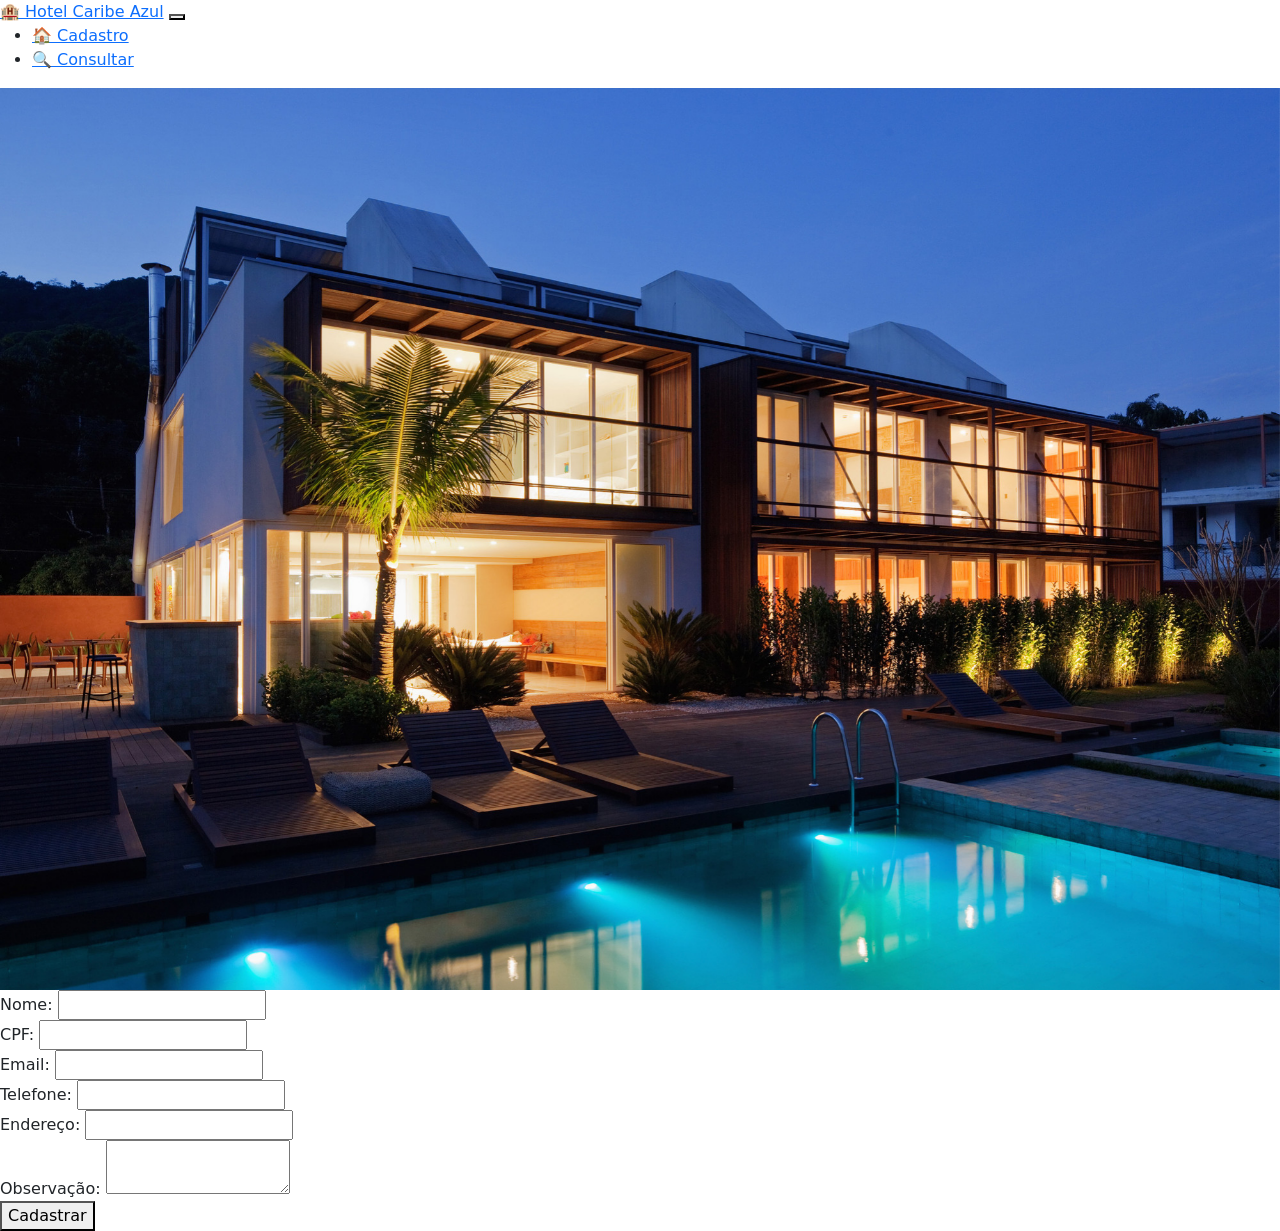
==== frontend/index.html @ 8755bccd "Add files via upload" ====
<!DOCTYPE html>
<html lang="pt-br">

<head>
    <meta charset="UTF-8">
    <meta name="viewport" content="width=device-width, initial-scale=1.0">

    <title>Cadastro de Clientes</title>

    <link href="https://cdn.jsdelivr.net/npm/bootstrap@5.3.0/dist/css/bootstrap.min.css" rel="stylesheet">
    <script src="https://cdn.jsdelivr.net/npm/bootstrap@5.3.3/dist/js/bootstrap.bundle.min.js" defer></script>
    <link rel="stylesheet" href="../static/css/style.css">

</head>

<body>

    <nav>
        <div>

            <a href="/">🏨 Hotel Caribe Azul</a>

            <button type="button">
                <span></span>
            </button>

            <div id="navbarNav">
                <ul>
                    <li>
                        <a href="/">🏠 Cadastro</a>
                    </li>
                    <li>
                        <a href="/consulta">🔍 Consultar</a>
                    </li>
                </ul>
            </div>
        </div>
    </nav>

    <header>
        <div id="carouselExampleIndicators" class="carousel slide" data-bs-ride="carousel">

            <div class="carousel-inner">

                <div class="carousel-item active">
                    <img src="assets/images/banner1.png" alt="Banner 1" class="d-block w-100">
                </div>

                <div class="carousel-item">
                    <img src="assets/images/banner2.png" alt="Banner 2" class="d-block w-100">
                </div>

                <div class="carousel-item">
                    <img src="assets/images/banner3.png" alt="Banner 3" class="d-block w-100">
                </div>

            </div>

        </div>
    </header>

    <form id="formCadastro">
        <div>
            <div>
                <label for="nome"> Nome:</label>
                <input type="text" name="nome" required>
            </div>
        </div>
        <div>
            <div>
                <label for="cpf"> CPF:</label>
                <input type="text" name="cpf" required>
            </div>
        </div>

        <div>
            <div>
                <label for="email"> Email:</label>
                <input type="email" name="email" required>
            </div>
        </div>
        <div>
            <div>
                <label for="telefone"> Telefone:</label>
                <input type="text" name="telefone" required>
            </div>
        </div>

        <div>
            <div>
                <label for="endereco"> Endereço:</label>
                <input type="text" name="endereco" required>
            </div>
        </div>

        <div>
            <div>
                <label for="observacao"> Observação:</label>
                <textarea type="text" name="observacao" required> </textarea>
            </div>
        </div>
        <button type="submit">Cadastrar</button>
    </form>

    <div id="mensagem"></div>

    <script src="assets/js/main.js"></script>
</body>

</html>
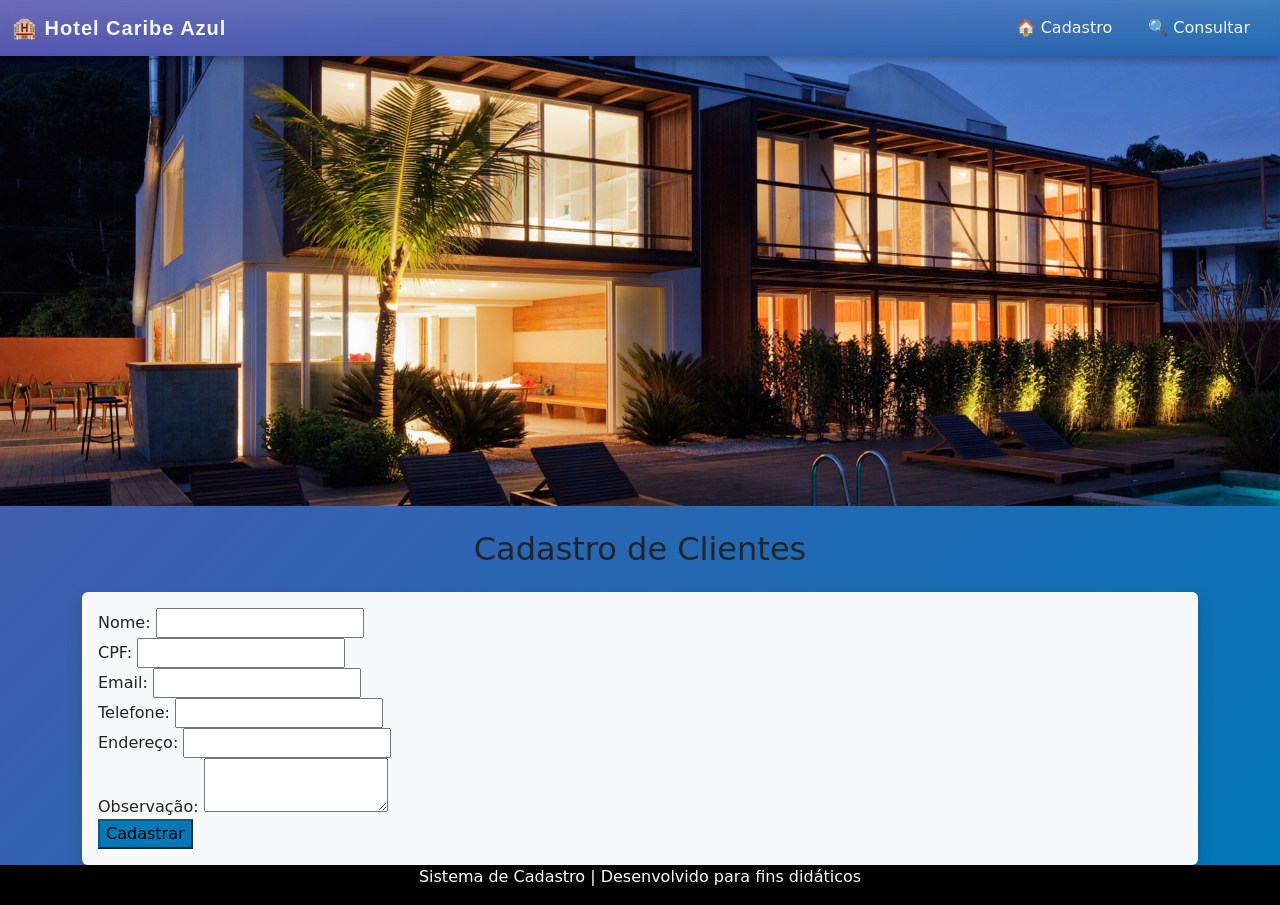
==== commit 0911b790: "Add files via upload" ====
--- a/frontend/index.html
+++ b/frontend/index.html
@@ -7,30 +7,31 @@
 
     <title>Cadastro de Clientes</title>
 
+    <link rel="stylesheet" href="/static/css/style.css">
     <link href="https://cdn.jsdelivr.net/npm/bootstrap@5.3.0/dist/css/bootstrap.min.css" rel="stylesheet">
     <script src="https://cdn.jsdelivr.net/npm/bootstrap@5.3.3/dist/js/bootstrap.bundle.min.js" defer></script>
-    <link rel="stylesheet" href="../static/css/style.css">
+    <script src="assets/js/main.js" defer></script>
 
 </head>
 
 <body>
 
-    <nav>
-        <div>
+    <nav class="navbar navbar-expand-lg navbar-dark bg-gradient">
+        <div class="container-fluid">
 
-            <a href="/">🏨 Hotel Caribe Azul</a>
+            <a href="/" class="navbar-brand fw-bold text-white">🏨 Hotel Caribe Azul</a>
 
-            <button type="button">
-                <span></span>
+            <button class="navbar-toggler" type="button" data-bs-toggle="collapse" data-bs-target="#navbarNav">
+                <span class="navbar-toggler-icon"></span>
             </button>
 
-            <div id="navbarNav">
-                <ul>
-                    <li>
-                        <a href="/">🏠 Cadastro</a>
+            <div class="collapse navbar-collapse justify-content-end" id="navbarNav">
+                <ul class="navbar-nav">
+                    <li class="nav-item">
+                        <a href="/" class="nav-link active text-white">🏠 Cadastro</a>
                     </li>
                     <li>
-                        <a href="/consulta">🔍 Consultar</a>
+                        <a href="/consulta" class="nav-link text-white">🔍 Consultar</a>
                     </li>
                 </ul>
             </div>
@@ -59,52 +60,58 @@
         </div>
     </header>
 
-    <form id="formCadastro">
-        <div>
+    <main class="container mt-4">
+
+        <h2 class="text-center mb-4">Cadastro de Clientes</h2>
+
+        <form id="formCadastro" class="p-3 rounded bg-light shadow">
             <div>
-                <label for="nome"> Nome:</label>
-                <input type="text" name="nome" required>
+                <div>
+                    <label for="nome"> Nome:</label>
+                    <input type="text" name="nome" required>
+                </div>
             </div>
-        </div>
-        <div>
             <div>
-                <label for="cpf"> CPF:</label>
-                <input type="text" name="cpf" required>
+                <div>
+                    <label for="cpf"> CPF:</label>
+                    <input type="text" name="cpf" required>
+                </div>
             </div>
-        </div>
 
-        <div>
             <div>
-                <label for="email"> Email:</label>
-                <input type="email" name="email" required>
+                <div>
+                    <label for="email"> Email:</label>
+                    <input type="email" name="email" required>
+                </div>
             </div>
-        </div>
-        <div>
             <div>
-                <label for="telefone"> Telefone:</label>
-                <input type="text" name="telefone" required>
+                <div>
+                    <label for="telefone"> Telefone:</label>
+                    <input type="text" name="telefone" required>
+                </div>
             </div>
-        </div>
 
-        <div>
             <div>
-                <label for="endereco"> Endereço:</label>
-                <input type="text" name="endereco" required>
+                <div>
+                    <label for="endereco"> Endereço:</label>
+                    <input type="text" name="endereco" required>
+                </div>
             </div>
-        </div>
 
-        <div>
             <div>
-                <label for="observacao"> Observação:</label>
-                <textarea type="text" name="observacao" required> </textarea>
+                <div>
+                    <label for="observacao"> Observação:</label>
+                    <textarea type="text" name="observacao" required> </textarea>
+                </div>
             </div>
-        </div>
-        <button type="submit">Cadastrar</button>
-    </form>
+            <button type="submit" class="btn-primary">Cadastrar</button>
+        </form>
+    </main>
 
     <div id="mensagem"></div>
-
-    <script src="assets/js/main.js"></script>
+    <footer>
+        <p>Sistema de Cadastro | Desenvolvido para fins didáticos</p>
+    </footer>
 </body>
 
 </html>
--- a/static/css/style.css
+++ b/static/css/style.css
@@ -0,0 +1,76 @@
+body {
+    background: linear-gradient(135deg, #5654ad, #0077b6);
+    color: #000;
+    font-family: 'Segoe UI', Tahoma, Geneva, Verdana, sans-serif;
+    height: 100vh;
+}
+
+.carousel img {
+    height: 450px;
+    object-fit: cover;
+}
+
+form {
+    background-color: #ffffffcc;
+    border-radius: 15px;
+}
+
+footer  {
+    display: flex;
+    flex-direction: row;
+    align-items: center;
+    justify-content: center;
+    background-color: #000;
+    color: #fff;
+}
+
+.btn-primary {
+    background-color: #0077b6;
+    border-color: #005f8a;
+}
+
+.btn-primary:hover {
+    background-color: #00c2c7;
+    border-color: #0077b6;
+}
+
+.bg-gradient {
+    background: linear-gradient(90deg, #006d77, #00b4d8);
+    box-shadow: 0px 4px 8px rgba(0, 0, 0, 0.3);
+}
+
+.navbar-brand {
+    font-family: 'Poppins', sans-serif;
+    font-size: 1.5rem;
+    letter-spacing: 1px;
+    text-shadow: 1px 1px 2xp rgba(0, 0, 0, 0.4);
+}
+
+.nav-link {
+    font-size: 1.1rem;
+    margin: 0 10px;
+    transition: 0.3s;
+}
+
+.nav-link:hover {
+    color: #fffae6 !important;
+    text-shadow: 0px 0px 6px rgba(255, 255, 255, 0.7);
+}
+
+.navbar {
+    position: sticky;
+    top: 0;
+    z-index: 1000;
+    opacity: 0.95;
+    backdrop-filter: blur(6px);
+}
+
+#snowCanvas {
+    position: fixed;
+    top: 0;
+    left: 0;
+    pointer-events: none;
+    z-index: 9999;
+}
+
+
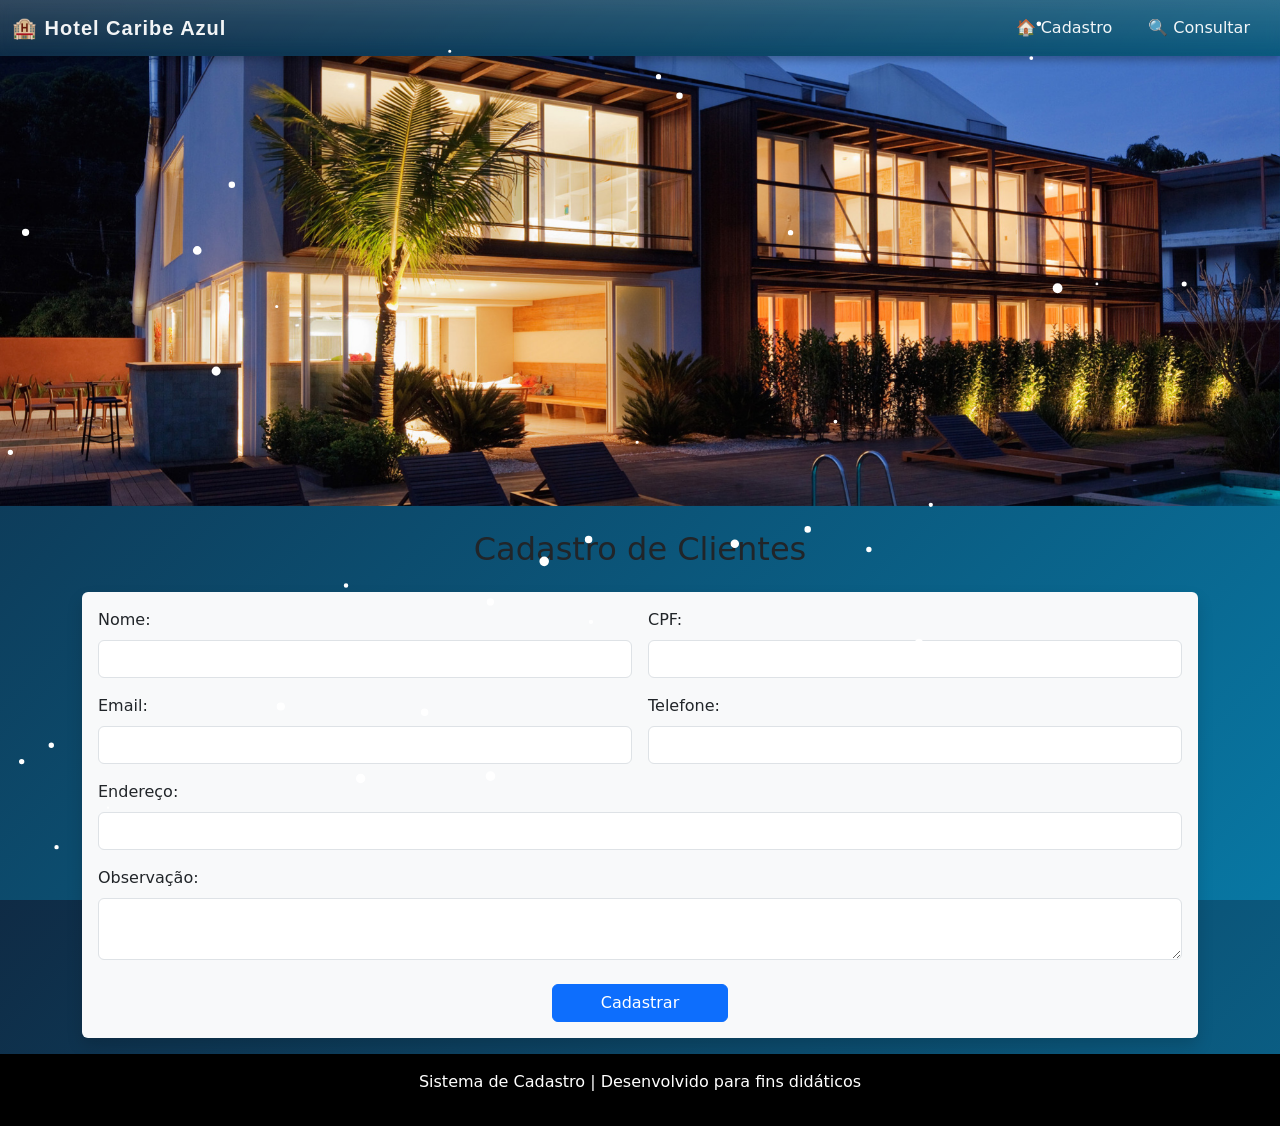
==== commit eb7e4510: "Add files via upload" ====
--- a/frontend/index.html
+++ b/frontend/index.html
@@ -65,50 +65,46 @@
         <h2 class="text-center mb-4">Cadastro de Clientes</h2>
 
         <form id="formCadastro" class="p-3 rounded bg-light shadow">
-            <div>
-                <div>
-                    <label for="nome"> Nome:</label>
-                    <input type="text" name="nome" required>
+            <div class="row g-3">
+                <div class="col-md-6">
+                    <label for="nome" class="form-label"> Nome:</label>
+                    <input type="text" name="nome" class="form-control" required>
                 </div>
+
+                <div class="col-md-6">
+                    <label for="cpf" class="form-label"> CPF:</label>
+                    <input type="text" name="cpf" class="form-control" required>
+                </div>
+
+                <div class="col-md-6">
+                    <label for="email" class="form-label"> Email:</label>
+                    <input type="email" name="email" class="form-control" required>
+                </div>
+
+                <div class="col-md-6">
+                    <label for="telefone" class="form-label"> Telefone:</label>
+                    <input type="text" name="telefone" class="form-control" required>
+                </div>
+
+                <div class="col-12">
+                    <label for="endereco" class="form-label"> Endereço:</label>
+                    <input type="text" name="endereco" class="form-control" required>
+                </div>
+
+                <div class="col-12">
+                    <label for="observacao" class="form-label"> Observação:</label>
+                    <textarea type="text" name="observacao" class="form-control" rows="2" required> </textarea>
+                </div>
+
+                <div class="text-center mt-4">
+                    <button type="submit" class=" btn btn-primary px-5">Cadastrar</button>
+                </div>
+
             </div>
-            <div>
-                <div>
-                    <label for="cpf"> CPF:</label>
-                    <input type="text" name="cpf" required>
-                </div>
-            </div>
-
-            <div>
-                <div>
-                    <label for="email"> Email:</label>
-                    <input type="email" name="email" required>
-                </div>
-            </div>
-            <div>
-                <div>
-                    <label for="telefone"> Telefone:</label>
-                    <input type="text" name="telefone" required>
-                </div>
-            </div>
-
-            <div>
-                <div>
-                    <label for="endereco"> Endereço:</label>
-                    <input type="text" name="endereco" required>
-                </div>
-            </div>
-
-            <div>
-                <div>
-                    <label for="observacao"> Observação:</label>
-                    <textarea type="text" name="observacao" required> </textarea>
-                </div>
-            </div>
-            <button type="submit" class="btn-primary">Cadastrar</button>
         </form>
     </main>
 
-    <div id="mensagem"></div>
+    <div id="mensagem" class="mt-3 text-center fw-bold"></div>
     <footer>
         <p>Sistema de Cadastro | Desenvolvido para fins didáticos</p>
     </footer>
--- a/static/css/style.css
+++ b/static/css/style.css
@@ -1,5 +1,5 @@
 body {
-    background: linear-gradient(135deg, #5654ad, #0077b6);
+    background: linear-gradient(135deg, #0f2b45, #0877a3);
     color: #000;
     font-family: 'Segoe UI', Tahoma, Geneva, Verdana, sans-serif;
     height: 100vh;
@@ -15,14 +15,31 @@
     border-radius: 15px;
 }
 
-footer  {
+html, body {
+    height: 100%;
+    margin: 0;
+}
+
+body {
+    display: flex;
+    flex-direction: column;
+}
+
+main, .container {
+    flex: 1 0 auto;
+}
+
+footer {
+    flex-shrink: 0;
     display: flex;
     flex-direction: row;
     align-items: center;
     justify-content: center;
     background-color: #000;
     color: #fff;
+    padding: 1rem;
 }
+
 
 .btn-primary {
     background-color: #0077b6;
@@ -74,3 +91,6 @@
 }
 
 
+.form-control {
+    width: 200%;
+}
